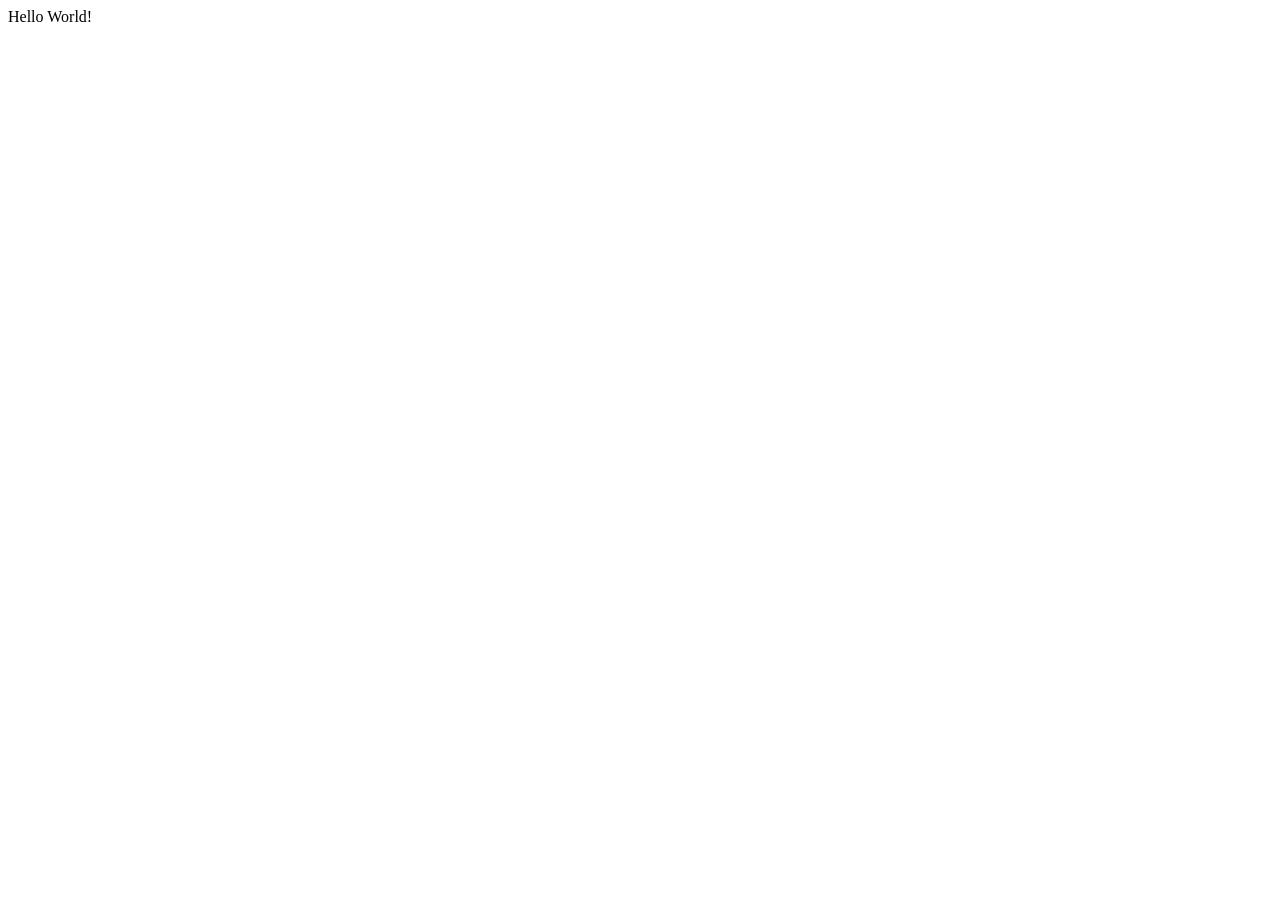
==== index.html @ a32a4975 "Add files via upload" ====
<!DOCTYPE html>
<html lang="en">
<head>
    <meta charset="UTF-8">
    <meta name="viewport" content="width=device-width, initial scale=1.0">
    <title>Title Here</title>
</head>
<body>
    Hello World!
    <!--Comment-->
</body>
</html>
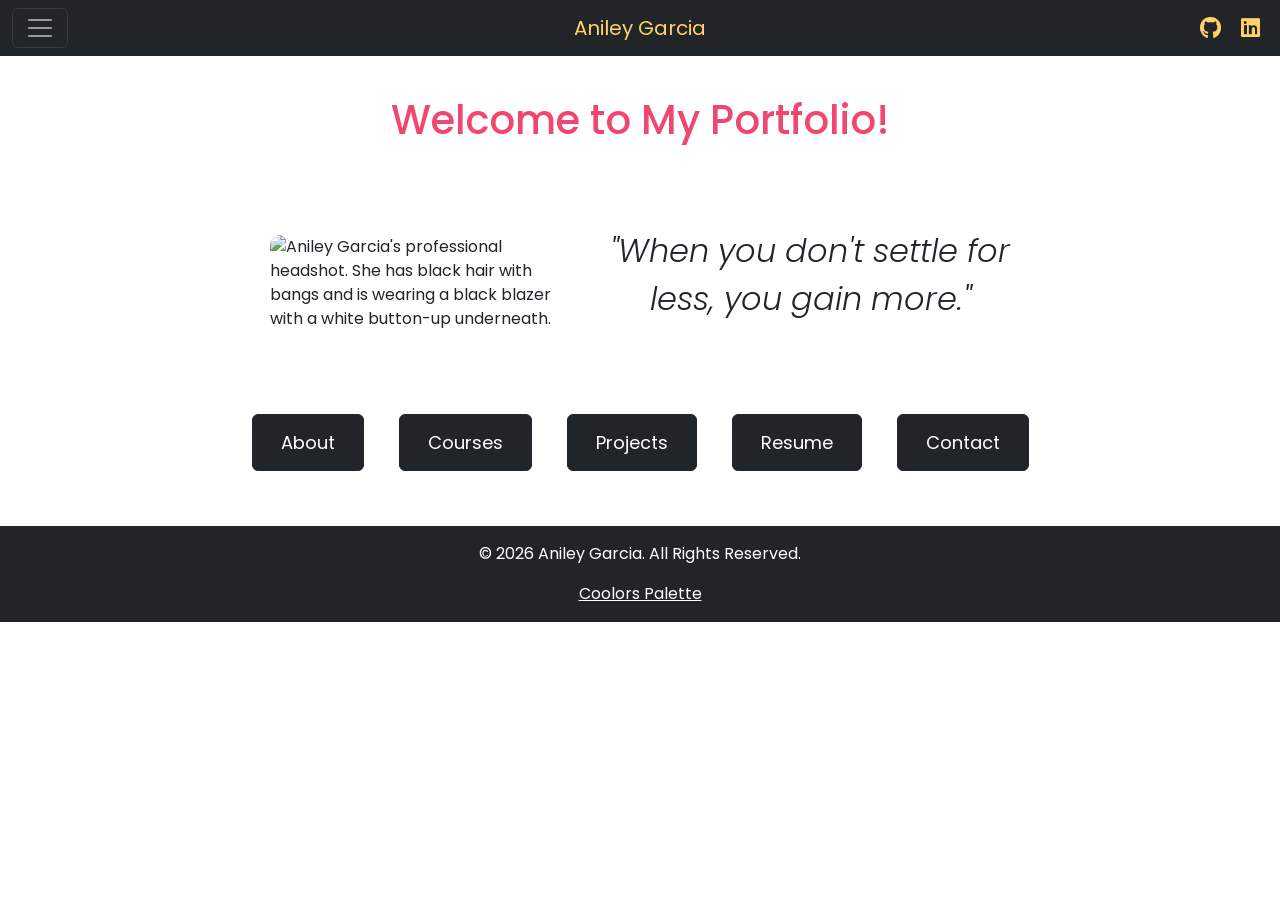
==== commit d14a7239: "Uploaded portfolio website" ====
--- a/index.html
+++ b/index.html
@@ -2,11 +2,118 @@
 <html lang="en">
 <head>
     <meta charset="UTF-8">
-    <meta name="viewport" content="width=device-width, initial scale=1.0">
-    <title>Title Here</title>
+    <meta name="viewport" content="width=device-width, initial-scale=1.0">
+    <title>Home</title>
+    <link rel="icon" type="image/x-icon" href="images/favicon/favicon-16x16.png">
+    <link href="https://cdn.jsdelivr.net/npm/bootstrap@5.3.8/dist/css/bootstrap.min.css" rel="stylesheet" integrity="sha384-sRIl4kxILFvY47J16cr9ZwB07vP4J8+LH7qKQnuqkuIAvNWLzeN8tE5YBujZqJLB" crossorigin="anonymous">
+    <link rel="stylesheet" href="https://cdnjs.cloudflare.com/ajax/libs/font-awesome/6.5.0/css/all.min.css"> <!-- GitHub and LinkedIn icons -->
+    <!-- Poppins Font -->
+    <link rel="preconnect" href="https://fonts.googleapis.com">
+    <link rel="preconnect" href="https://fonts.gstatic.com" crossorigin>
+    <link href="https://fonts.googleapis.com/css2?family=Poppins:wght@300;400;500;600;700&display=swap" rel="stylesheet">
+    <!-- styles.css -->
+    <link rel="stylesheet" href="styles.css">
 </head>
 <body>
-    Hello World!
-    <!--Comment-->
+    <nav class="navbar navbar-dark bg-dark fixed-top">
+    <div class="container-fluid">
+
+        <!-- Left aligned hamburger menu -->
+        <button class="navbar-toggler" type="button" 
+            data-bs-toggle="offcanvas" 
+            data-bs-target="#offcanvasDarkNavbar"
+            aria-controls="offcanvasDarkNavbar" 
+            aria-label="Toggle navigation">
+        <span class="navbar-toggler-icon"></span>
+        </button>
+
+        <!-- Logo -->
+        <a class="logo navbar-brand navbar-logo" href="index.html">Aniley Garcia</a>
+
+        <!-- GitHub and LinkedIn icons -->
+        <div class="nav-icons">
+            <a href="https://github.com/officialciaagent" target="_blank">
+                <i class="fab fa-github"></i>
+            </a>
+
+            <a href="https://linkedin.com" target="_blank">
+                <i class="fab fa-linkedin"></i>
+            </a>
+        </div>
+
+        <!-- Offcanvas menu opening from left -->
+        <div class="offcanvas offcanvas-start text-bg-dark"
+            tabindex="-1"
+            id="offcanvasDarkNavbar"
+            aria-labelledby="offcanvasDarkNavbarLabel">
+
+        <div class="offcanvas-header">
+            <button type="button" class="btn-close btn-close-white"
+                data-bs-dismiss="offcanvas"
+                aria-label="Close"></button>
+        </div>
+
+        <div class="offcanvas-body">
+            <ul class="navbar-nav justify-content-end flex-grow-1 pe-3">
+
+            <li class="nav-item">
+                <a class="nav-link active" href="index.html">Home</a>
+            </li>
+
+            <li class="nav-item">
+                <a class="nav-link" href="about.html">About</a>
+            </li>
+
+            <li class="nav-item">
+                <a class="nav-link" href="courses.html">Courses</a>
+            </li>
+
+            <li class="nav-item">
+                <a class="nav-link" href="projects.html">Projects</a>
+            </li>
+
+            <li class="nav-item">
+                <a class="nav-link" href="resume.html">Resume</a>
+            </li>
+
+            <li class="nav-item">
+                <a class="nav-link" href="contact.html">Contact</a>
+            </li>
+
+            </ul>
+        </div>
+        </div>
+
+    </div>
+    </nav>
+
+    <h1 class="index-header text-center mt-5 pt-5">Welcome to My Portfolio!</h1>
+
+    <section class="index">
+        <img src="images/professional-headshot.jpg" alt="Aniley Garcia's professional headshot. She has black hair with bangs and is wearing a black blazer with a white button-up underneath." class="index-img">
+
+        <div class="index-text">
+            <p class="index-quote">
+                "When you don't settle for less, you gain more."
+             </p>
+        </div>
+    </section>
+
+    <!-- Navigation buttons -->
+    <div class="index-buttons">
+        <a href="about.html" class="btn btn-dark">About</a>
+        <a href="courses.html" class="btn btn-dark">Courses</a>
+        <a href="projects.html" class="btn btn-dark">Projects</a>
+        <a href="resume.html" class="btn btn-dark">Resume</a>
+        <a href="contact.html" class="btn btn-dark">Contact</a>
+    </div>
+
+    <footer class="bg-dark text-white text-center py-3">
+        <p>&copy; 2026 Aniley Garcia. All Rights Reserved.</p>
+        <!-- I didn't like the blue clickable text, so I changed it to white. Plus, .css won't apply to my footer for some reason. -->
+        <a href="https://coolors.co/ef476f-ffd166-ffffff-06d6a0-212529" style="color:#ffffff" target="_blank">Coolors Palette</a>
+    </footer>
+
+    <script src="https://cdn.jsdelivr.net/npm/bootstrap@5.3.8/dist/js/bootstrap.bundle.min.js" integrity="sha384-FKyoEForCGlyvwx9Hj09JcYn3nv7wiPVlz7YYwJrWVcXK/BmnVDxM+D2scQbITxI" crossorigin="anonymous"></script>
 </body>
 </html>
--- a/styles.css
+++ b/styles.css
@@ -0,0 +1,674 @@
+/* Sources:
+    https://www.w3schools.com/cssref/sel_root.php
+    https://www.w3schools.com/css/css3_variables.asp */
+:root{
+    --pink: #EF476F;
+    --yellow: #FFD166;
+    --white: #FFFFFF;
+    --green: #06D6A0;
+    --black: #212529;
+}
+
+body{
+    font-family: 'Poppins', sans-serif !important; /* https://www.w3schools.com/Css/css_important.asp */
+    color: var(--black);
+    background-color: var(--white);
+}
+
+h1, h2{
+    color: var(--black);
+}
+
+h3, h4{
+    color: var(--green);
+}
+
+a{
+    color: var(--green);
+    text-decoration: none;
+}
+
+a:hover{
+    color: var(--pink);
+}
+
+.navbar,
+footer{
+    background-color: var(--black) !important;
+    color: var(--white);
+}
+
+.navbar a,
+footer a,
+.nav-icons a{
+    color: var(--yellow) !important;
+}
+
+.nav-icons a:hover{
+    color: var(--green) !important;
+}
+
+footer a{
+    color: var(--white) !important;
+    text-decoration: underline;
+}
+
+footer a:hover{
+    color: var(--yellow) !important;
+}
+
+.btn-dark,
+.project-btn,
+.send-btn,
+.index-buttons .btn{
+    background-color: var(--black) !important;
+    border-color: var(--black) !important;
+    color: var(--white) !important;
+}
+
+.btn-dark:hover,
+.project-btn:hover,
+.send-btn:hover,
+.index-buttons .btn:hover{
+    background-color: var(--green) !important;
+    border-color: var(--green) !important;
+    color: var(--black) !important;
+}
+
+.about-header,
+.contact-header,
+.courses-header,
+.index-header,
+.projects-header,
+.resume-header,
+.outside-endeavors h2,
+.courses h2,
+.majors h2,
+.minors h2{
+    color: var(--pink);
+}
+
+.project-info h2{
+    color: var(--green);
+}
+
+.index-quote{
+    color: var(--black);
+}
+
+.project-image,
+.project-main-image,
+.reu-img,
+.about-me-img{
+    border: 4px solid var(--green);
+}
+
+.contact-item{
+    color: var(--black);
+}
+
+.contact-icons a{
+    background-color: var(--black);
+    color: var(--white);
+}
+
+.contact-icons a:hover{
+    background-color: var(--green);
+    color: var(--black);
+}
+
+.courses-table th,
+.courses-table td{
+    border: 1px solid var(--black);
+}
+
+.courses-table th{
+    background-color: var(--black);
+    color: var(--white);
+}
+
+.courses-table tbody tr:nth-child(even){
+    background-color: #f7f7f7;
+}
+
+/* Media query source: https://www.w3schools.com/css/css_rwd_mediaqueries.asp */
+@media (max-width:1200px){
+    .about-me-layout{
+        flex-direction: column;
+        align-items: center;
+    }
+
+    .about-me-img-wrap{
+        flex: none;
+    }
+
+    .about-me-text{
+        width: 100%;
+    }
+
+    .reu{
+        flex-direction: column;
+        align-items: center;
+        justify-content: flex-start;
+        gap: 8px;
+        padding: 0 20px;
+    }
+
+    .reu-text{
+        width: 100%;
+    }
+
+    .reu-text h4{
+        margin: 0 0 10px 0;
+    }
+
+    .reu-text p{
+        margin: 0;
+    }
+
+    .reu-img{
+        display: block;
+        width: min(85vw, 420px);
+        max-width: 420px;
+        height: auto;
+        margin: 0 auto;
+    }
+
+    .projects-container{
+        grid-template-columns: 1fr;
+        gap: 40px;
+    }
+
+    .project-holder{
+        flex-direction: column;
+        align-items: center;
+        text-align: center;
+        gap: 20px;
+    }
+
+    .project-image{
+        width: min(80vw, 320px);
+        height: auto;
+        aspect-ratio: 18 / 22;
+        display: block;
+        margin: 0 auto;
+    }
+
+    .project-info{
+        width: 100%;
+        display: flex;
+        flex-direction: column;
+        align-items: center;
+        text-align: center;
+    }
+
+    .project-btn{
+        width: 100%;
+        max-width: 320px;
+    }
+
+    .project-page{
+        padding: 100px 20px 60px 20px;
+    }
+
+    .project-section{
+        flex-direction: column;
+        align-items: center;
+        justify-content: center;
+        gap: 25px;
+        text-align: center;
+    }
+
+    .project-main-image{
+        margin: 0 auto;
+        width: min(75vw, 420px);
+        height: auto;
+    }
+
+    .project-content{
+        width: 100%;
+        max-width: 700px;
+        display: flex;
+        flex-direction: column;
+        align-items: center;
+    }
+
+    .project-content p{
+        text-align:left;
+    }
+
+    .project-buttons{
+        width: 100%;
+        justify-content: center;
+        flex-wrap: wrap;
+    }
+
+    .project-buttons .btn{
+        width: 100%;
+        max-width: 320px;
+    }
+}
+
+.navbar-logo{
+  position: absolute;
+  left: 50%;
+  transform: translateX(-50%);
+}
+
+.nav-icons{
+    position: absolute;
+    right: 20px;
+    display: flex;
+    gap: 20px;
+}
+
+.nav-icons a{
+    color: white;
+    font-size: 22px;
+    text-decoration: none;
+}
+
+.nav-icons a:hover{
+    color: #cccccc;
+}
+
+.index{
+    display: flex;
+    justify-content: center;
+    align-items: center;
+    gap: 40px;
+    padding: 75px 20px;
+}
+
+.index-img{
+    width: 300px;
+    border-radius: 10px;
+}
+
+.index-quote{
+    font-size: 32px;
+    font-style: italic;
+    font-weight: 300;
+    max-width: 400px;
+    text-align: center;
+}
+
+.index-buttons{
+    margin-bottom: 55px;
+    display: flex;
+    gap: 35px;
+    justify-content: center;
+    flex-wrap: wrap;
+}
+
+.index-buttons .btn{
+    padding: 14px 28px;
+    font-size:18px;
+}
+
+.about-me-section{
+    padding: 20px 20px 60px 20px;
+}
+
+.about-me-layout{
+    display: flex;
+    align-items:stretch;
+    justify-content: center;
+    gap: 40px;
+    max-width: 1270px;
+    margin: 0 auto;
+}
+
+.about-me-img-wrap{
+    flex: 0 0 420px;
+    display:flex;
+    justify-content:center;
+}
+
+.about-me-img{
+    display: block;
+    width: 100%;
+    height: 100%;
+    object-fit: cover;
+    border-radius: 10px;
+}
+
+.about-me-text{
+    flex: 1;
+    min-width: 0;
+}
+
+.about-me-text p{
+    line-height: 1.7;
+    margin-bottom: 18px;
+}
+
+.resume-container{
+    display: flex;
+    flex-direction: column;
+    align-items: center;
+    justify-content: center;
+    gap: 20px;
+    margin-top: 40px;
+}
+
+.resume-container .pdf{
+    width: 50%;
+    aspect-ratio:4/3;
+}
+
+.resume-container .btn{
+  margin-bottom: 55px;
+  border: none;
+  color: white;
+  width: 50%;
+  padding: 12px 30px;
+  cursor: pointer;
+  font-size: 20px;
+}
+
+.resume-container .btn:hover{
+    background-color: rgba(27, 26, 26, 0.726);
+}
+
+.contact-container{
+    display: flex;
+    flex-direction: column;
+    align-items: center;
+    justify-content: center;
+    gap: 20px;
+    margin-top: 40px;
+}
+
+.contact-info{
+    display: flex;
+    justify-content: center;
+    gap: 40px;
+    margin: 30px 0 20px 0;
+    flex-wrap: wrap;
+}
+
+.contact-item{
+    display: flex;
+    align-items: center;
+    gap: 10px;
+    color: #212529;
+    font-size: 18px;
+    padding: 12px 20px;
+    transition: 0.2s;
+}
+
+.contact-icons{
+    display: flex;
+    justify-content: center;
+    gap: 25px;
+    margin: 20px 0 30px 0;
+}
+
+.contact-icons a{
+    width: 50px;
+    height: 50px;
+    background-color: #212529;
+    color: white;
+    display: flex;
+    align-items: center;
+    justify-content: center;
+    border-radius: 8px;
+    font-size: 20px;
+    text-decoration: none;
+    transition: 0.2s;
+}
+
+.contact-icons a:hover{
+    background-color: #000;
+    transform: scale(1.05);
+}
+
+.contact-item i{
+    background: #212529;
+    color: white;
+    padding: 12px;
+    border-radius: 50%;
+}
+
+.contact-form{
+    text-align: left;
+}
+
+.contact-form input[type="text"],
+.contact-form input[type="email"]{
+    width: 400px;
+    padding: 10px;
+}
+
+.contact-form input[type="textarea"]{
+    width: 400px;
+    height: 275px;
+    padding: 10px;
+}
+
+.send-btn{
+    display: block;
+    margin: 0 auto;
+    background-color: #212529;
+    color: white;
+    border: none;
+    padding: 12px 30px;
+    font-size: 20px;
+    cursor: pointer;
+
+}
+
+.contact-bottom{
+    margin-top: 20px;
+    margin-bottom: 40px;
+}
+
+.majors-minors{
+    display: flex;
+    justify-content: center;
+    align-items: flex-start;
+    margin-top: 50px;
+    margin-bottom: 50px;
+    flex-wrap: wrap;
+}
+
+.majors, .minors{
+    flex: 1;
+    min-width: 300px;
+    max-width: 500px;
+}
+
+.majors h2, .minors h2{
+    margin-bottom: 20px;
+    text-align: center;
+}
+
+.major-one, .major-two, .minor-one, .minor-two{
+    margin-bottom: 20px
+}
+
+.major-one h3, .major-two h3, .minor-one h3, .minor-two h3{
+    margin-bottom: 10px;
+}
+
+.major-one p, .major-two p, .minor-one p, .minor-two p{
+    line-height: 1.6;
+    margin-bottom:0px;
+}
+
+.courses{
+    margin-bottom: 60px;
+}
+
+.courses-table-div{
+    display: flex;
+    justify-content: center;
+    margin-top: 20px;
+    overflow-x: auto;
+}
+
+.courses-table{
+    width: 100%;
+    max-width: 1000px;
+    border-collapse: collapse;
+}
+
+.courses-table th, .courses-table td{
+    border: 1px solid #212529;
+    padding: 12px;
+    vertical-align: top;
+    text-align: left;
+}
+
+.courses-table th{
+    background-color: #212529;
+    color: white;
+}
+
+.course-number, .course-term{
+    width: 15%;
+}
+
+.course-name{
+    width: 25%;
+}
+
+.course-description{
+    width: 60%;
+}
+
+.outside-endeavors{
+    margin-top: 20px;
+}
+
+.outside-endeavors h2{
+    text-align: center;
+    margin-bottom:10px;
+}
+
+.reu{
+    display: flex;
+    align-items: center;
+    justify-content: flex-start;
+    gap: 24px;
+    margin: 20px 0;
+    width: 100%;
+    padding: 0 40px;
+    box-sizing: border-box;
+}
+
+.reu-text{
+    flex: 1 1 auto;
+    max-width: none;
+}
+
+.reu-text h4{
+    margin: 0 0 12px 0;
+}
+
+.reu-text p{
+    margin: 0;
+    line-height: 1.6;
+}
+
+.reu-img{
+    display: block;
+    width: 260px;
+    max-width: 100%;
+    height: auto;
+    border-radius: 10px;
+    flex-shrink: 0;
+}
+
+.projects-page{
+    max-width: 1400px;
+    margin: 0 auto;
+    padding: 100px 24px 60px 24px;
+}
+
+.projects-container{
+    display: grid;
+    /* How I learned about grid-template-columns and fractional units: 
+       https://www.w3schools.com/cssref/pr_grid-template-columns.php 
+       https://www.digitalocean.com/community/tutorials/css-css-grid-layout-fr-unit */
+    grid-template-columns: 1fr 1fr;
+    gap:105px 80px;
+}
+
+.project-holder{
+    display: flex;
+    align-items: flex-start;
+    gap: 30px;
+}
+
+.project-image{
+    width: 180px;
+    height: 220px;
+    object-fit: cover;
+    border: 1px solid #212529;
+    border-radius: 8px;
+    flex-shrink: 0;
+    max-width: 100%;
+}
+
+.project-info{
+    flex: 1;
+}
+
+.project-info h2{
+    font-size: 1.5rem;
+    margin-bottom:12px;
+}
+
+.project-info p{
+    line-height: 1.6;
+    margin-bottom: 16px;
+}
+
+.project-btn{
+    min-width: 180px;
+    text-align: center;
+}
+
+.project-page{
+    max-width: 1200px;
+    margin: 0 auto;
+    padding: 100px 40px 60px 40px;
+}
+
+.project-title{
+    margin-bottom: 40px;
+}
+
+.project-section{
+    display: flex;
+    align-items: center;
+    gap: 50px;
+    flex-wrap: wrap;
+}
+
+.project-main-image{
+    width: 570px;
+    height: 570px;
+    max-width: 100%;
+    border-radius: 10px;
+}
+
+.project-content{
+    max-width: 500px;
+    display: flex;
+    flex-direction: column;
+}
+
+.project-buttons{
+    display: flex;
+    justify-content: center;
+    gap: 15px;
+    margin-top: 20px;
+}
+
+.project-buttons .btn{
+    width: 100%;
+    padding: 12px 28px;
+}
